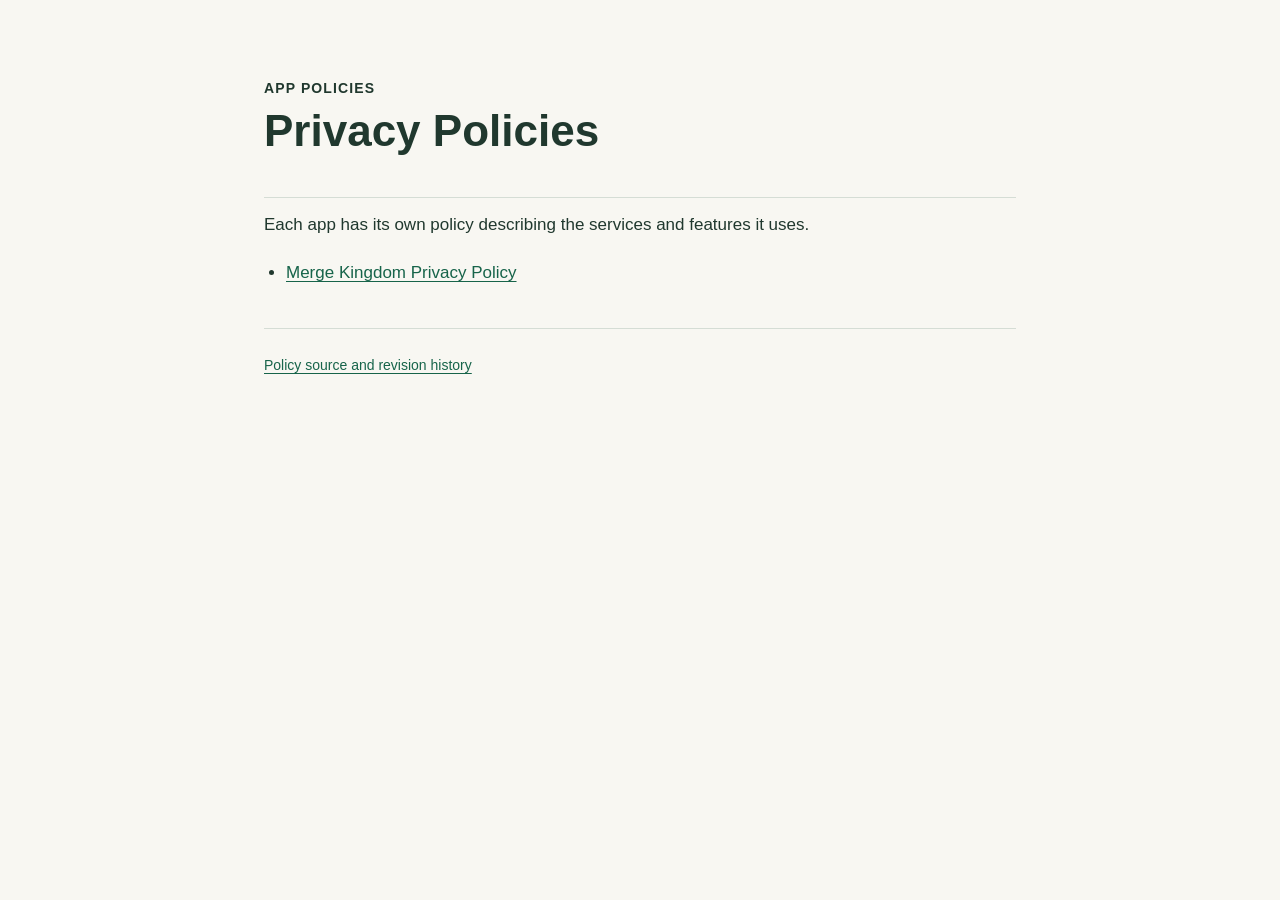
==== index.html @ 4c9a0680 "Publish Merge Kingdom privacy policy and shared policy index" ====
<!doctype html>
<html lang="en">
<head>
  <meta charset="utf-8">
  <meta name="viewport" content="width=device-width, initial-scale=1">
  <title>App Privacy Policies</title>
  <link rel="stylesheet" href="styles.css">
</head>
<body>
  <main>
    <header><p class="eyebrow">App policies</p><h1>Privacy Policies</h1></header>
    <p>Each app has its own policy describing the services and features it uses.</p>
    <ul><li><a href="merge-kingdom/">Merge Kingdom Privacy Policy</a></li></ul>
    <footer><a href="https://github.com/alperrocal/app-privacy-policies">Policy source and revision history</a></footer>
  </main>
</body>
</html>
---- styles.css ----
* { box-sizing: border-box; }
:root { color-scheme: light; }
body { margin: 0; background: #f8f7f2; color: #20382e; font: 17px/1.75 -apple-system, BlinkMacSystemFont, "Segoe UI", sans-serif; }
main { max-width: 800px; margin: auto; padding: 32px 24px 56px; }
nav, footer, .updated { font-size: 14px; color: #52645c; }
header { padding: 32px 0 24px; border-bottom: 1px solid #d5ddd5; }
.eyebrow { font-size: 14px; font-weight: 700; letter-spacing: .08em; text-transform: uppercase; margin-bottom: 4px; }
h1 { font-size: clamp(32px, 7vw, 44px); line-height: 1.2; margin: 0 0 16px; }
h2 { font-size: 23px; line-height: 1.35; margin: 36px 0 12px; }
p { margin: 12px 0 18px; }
a { color: #17644a; text-underline-offset: 3px; overflow-wrap: anywhere; }
a:hover { color: #073822; }
a:focus-visible { outline: 3px solid #b58625; outline-offset: 4px; }
footer { margin-top: 40px; border-top: 1px solid #d5ddd5; padding-top: 24px; }
ul { padding-left: 22px; }
@media (max-width: 420px) { main { padding: 22px 18px 40px; } body { font-size: 16px; } }
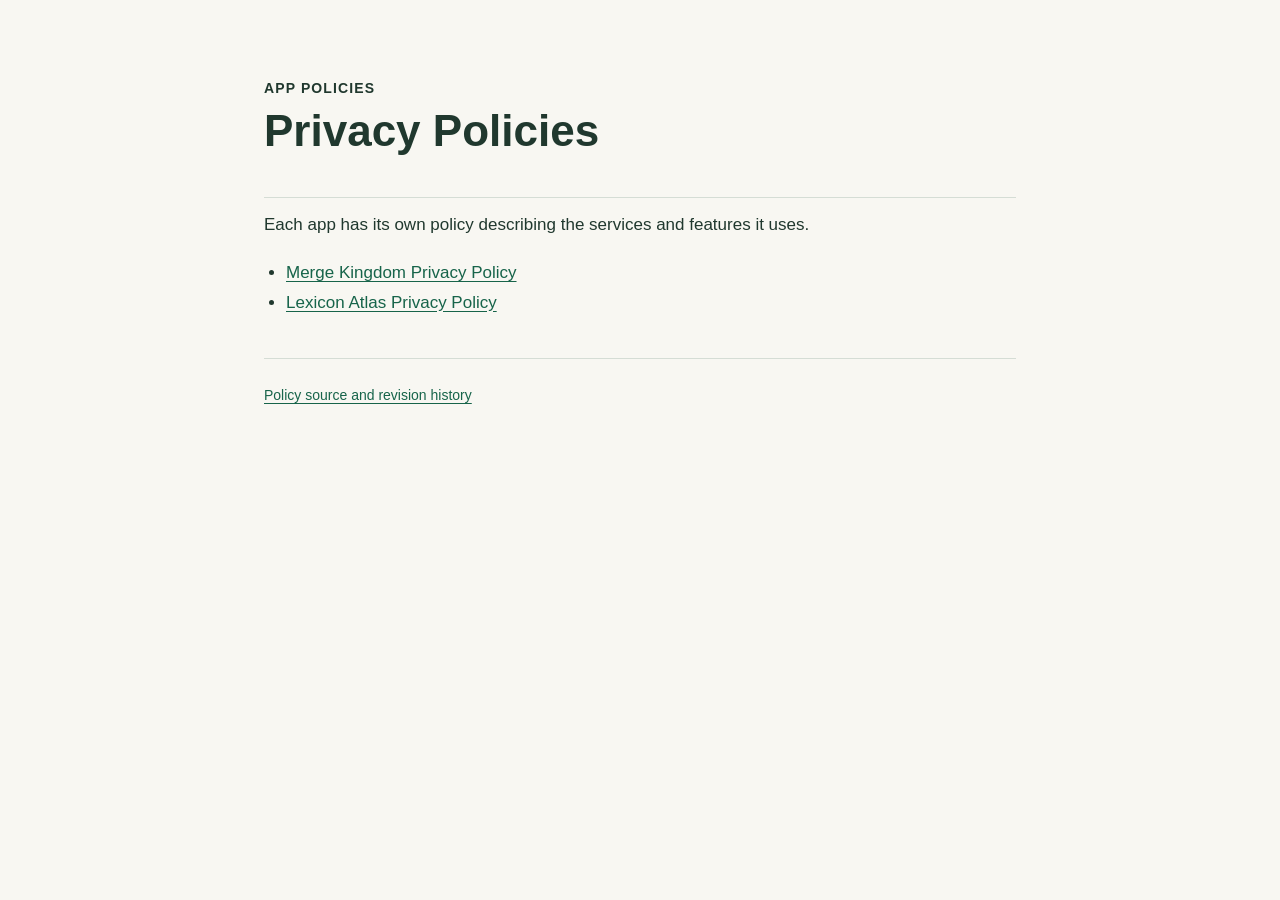
==== commit 89e388d2: "Publish Lexicon Atlas privacy policy Add a dedicated policy page and public contact route without ex" ====
--- a/index.html
+++ b/index.html
@@ -10,7 +10,10 @@
   <main>
     <header><p class="eyebrow">App policies</p><h1>Privacy Policies</h1></header>
     <p>Each app has its own policy describing the services and features it uses.</p>
-    <ul><li><a href="merge-kingdom/">Merge Kingdom Privacy Policy</a></li></ul>
+    <ul>
+      <li><a href="merge-kingdom/">Merge Kingdom Privacy Policy</a></li>
+      <li><a href="lexicon-atlas/">Lexicon Atlas Privacy Policy</a></li>
+    </ul>
     <footer><a href="https://github.com/alperrocal/app-privacy-policies">Policy source and revision history</a></footer>
   </main>
 </body>
